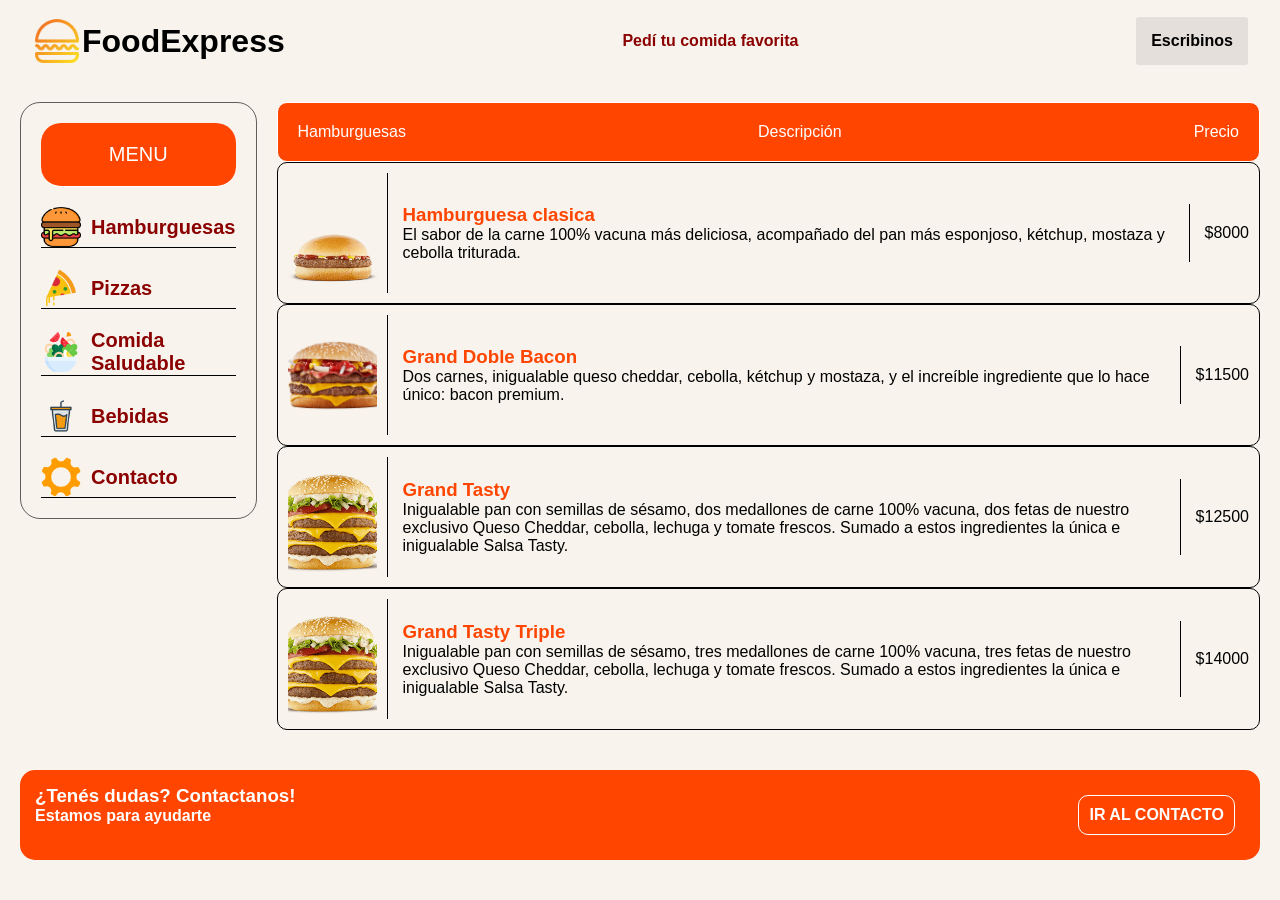
==== catalogo.html @ 80ee8a5b "Agregué y estile catalogo.html" ====
<!DOCTYPE html>
<html lang="en">
<head>
    <meta charset="UTF-8">
    <meta name="viewport" content="width=device-width, initial-scale=1.0">
    <title>Document</title>
</head>
<body>
       <header class="main-header">
        <div class="img-header"><img src="iconos/3847962.png" alt="" class="icon-div">
            <h1><a href="index.html">FoodExpress</a></h1>
        </div>
        <p>Pedí tu comida favorita</p>
        <p>Escribinos</p>
    </header>
    <main class="main-content">
        <div class="main-div">
            <nav class="main-nav">
                    <ul class="ul-item">
                        <li class="menu">MENU</li>
                        <li class="nav-li"><a href=""><img src="iconos/3075977.png" alt="">Hamburguesas</a></li>
                        <li class="nav-li"><a href=""><img src="iconos/R.png" alt="">Pizzas</a></li>
                        <li class="nav-li"><a href=""><img src="iconos/2515263.png" alt="">Comida Saludable</a></li>
                        <li class="nav-li"><a href=""><img src="iconos/7254781.png" alt="">Bebidas</a></li>
                        <li class="nav-li"><a href=""><img src="iconos/gear(1).png" alt="">Contacto</a></li>
                </nav>

                <section class="section-products">
                    <div class="section-titles">
                        <p>Hamburguesas</p>
                        <p>Descripción</p>
                        <p>Precio</p>
                    </div>
                    <article>
                        <img src="iconos/Burguer1.png" alt="">
                        <div>
                            <h3>Hamburguesa clasica</h3>
                            <p>El sabor de la carne 100% vacuna más deliciosa, acompañado del pan más esponjoso, kétchup, mostaza y cebolla triturada.</p>
                        </div>
                        <span>$8000</span>
                    </article>
                    <article>
                        <img src="iconos/GrandDobleBacon.png" alt="">
                        <div>
                            <h3>Grand Doble Bacon</h3>
                            <p>Dos carnes, inigualable queso cheddar, cebolla, kétchup y mostaza, y el increíble ingrediente que lo hace único: bacon premium.</p>
                        </div>
                        <span>$11500</span>
                    </article>
                    <article>
                        <img src="iconos/GrandTasty.png" alt="">
                        <div>
                            <h3>Grand Tasty</h3>
                            <p>Inigualable pan con semillas de sésamo, dos medallones de carne 100% vacuna, dos fetas de nuestro exclusivo Queso Cheddar, cebolla, lechuga y tomate frescos. Sumado a estos ingredientes la única e inigualable Salsa Tasty.</p>
                        </div>
                        <span>$12500</span>
                    </article>
                    <article>
                        <img src="iconos/GrandTastyTriple.png" alt="">
                        <div>
                            <h3>Grand Tasty Triple</h3>
                            <p>Inigualable pan con semillas de sésamo, tres medallones de carne 100% vacuna, tres fetas de nuestro exclusivo Queso Cheddar, cebolla, lechuga y tomate frescos. Sumado a estos ingredientes la única e inigualable Salsa Tasty.</p>
                        </div>
                        <span>$14000</span>
                    </article>
                </section>

        </div>
    </main>
    <footer class="footer">
        <div>
            <h3>¿Tenés dudas? Contactanos!</h3>
            <p>Estamos para ayudarte</p>
        </div>
        <a href="">IR AL CONTACTO</a>
    </footer>
    <link rel="stylesheet" href="style.css">
</body>
</html>
---- style.css ----
* {
    box-sizing: border-box;
    padding: 0;
    margin: 0;
}

body {
    background-color: #F8F4ED;
}

/*HEADER*/

.img-header img {
    width: 50px;
    transition: 0.8s;
}

.img-header img:hover {
    transform: scale(1.1);
}

.main-header {
    display: flex;
    align-items: center;
    justify-content: space-between;
    padding: 1rem 2rem;
    font-family: 'Trebuchet MS', 'Lucida Sans Unicode', 'Lucida Grande', 'Lucida Sans', Arial, sans-serif;
    font-weight: bold;
}

.main-header p:last-child {
    background-color: rgba(207, 200, 200, 0.486);
    padding: 15px;
    border-radius: 3px;
    cursor: pointer;
    color: #000000;
}

.main-header p {
    color: darkred;
}

.img-header {
    display: flex;
    align-items: center;
}

.img-header h1 a {
    font-family: 'Trebuchet MS', 'Lucida Sans Unicode', 'Lucida Grande', 'Lucida Sans', Arial, sans-serif;
    cursor: pointer;
    color: #000000;
    text-decoration: none;
}

/*NAV*/

.ul-item {
    display: flex;
    list-style: none;
    padding: 0;
    flex-direction: column;
    justify-content: flex-start;
    gap: 20px;
    font-family: 'Trebuchet MS', 'Lucida Sans Unicode', 'Lucida Grande', 'Lucida Sans', Arial, sans-serif;
    border-radius: 5px;
    padding: 20px;
    font-size: 20px;

}

.main-nav {
    border: 1px solid rgba(0, 0, 0, 0.61);
    border-radius: 20px;
    align-self: flex-start;
    position: sticky;
}

.main-nav a {
    display: flex;
    align-items: center;
    text-decoration: none;
    color: #000000;
    gap: 10px;
    color: darkred;
    font-weight: bold;
}

.main-nav li {
    display: flex;
    align-items: center;
    gap: 5px;
    border-bottom: 1px solid;
}

.ul-item img {
    height: 40px;
}

/*MAIN*/

.main-div {
    display: flex;
    gap: 20px;
    padding: 20px;
}

.menu {
    justify-content: center;
    background-color: orangered;
    padding: 20px;
    border-radius: 20px;
    color: white;
    font-family: 'Trebuchet MS', 'Lucida Sans Unicode', 'Lucida Grande', 'Lucida Sans', Arial, sans-serif;
}

.main-section {
    padding: 20px;
    position: relative;
}

.main-section img {
    height: 400px;
    width: 1000px;
    object-fit: cover;
    border-radius: 30px;
}

.main-section h1,
.main-section p,
.main-section button {
    position: absolute;
    color: white;
}

.main-section h1 {
    top: 50px;
    left: 50px;
    font-weight: bold;
    font-size: 50px;
    letter-spacing: 1px;
}

.main-section p {
    top: 120px;
    left: 50px;
    font-weight: bold;
    font-size: 20px;
    letter-spacing: 1px;
}

.main-section button {
    top: 200px;
    left: 50px;
    padding: 15px;
    border-radius: 20px;
    background-color: orangered;
    border: none;
}

.main-section button a {
    color: white;
    text-decoration: none;
}

.main-garantia {
    display: flex;
    justify-content: center;
    gap: 20px;
    height: 150px;
    margin-left: 100px;
}

.main-garantia article {
    display: flex;
    flex-direction: column;
    align-items: center;
    padding: 20px;
    border-radius: 15px;
    font-family: 'Trebuchet MS', 'Lucida Sans Unicode', 'Lucida Grande', 'Lucida Sans', Arial, sans-serif;
    font-weight: bold;
    border: 1px solid;
}

.main-garantia article h3 {
    text-align: center;
    color: darkred;
}

.main-garantia article p {
    max-width: 250px;
    text-align: center;
}

.main-garantia img {
    height: 50px;
    width: 20%;
}

/* FOOTER */

.footer {
    display: flex;
    justify-content: space-between;
    background-color: orangered;
    padding: 15px;
    border-radius: 15px;
    font-family: 'Trebuchet MS', 'Lucida Sans Unicode', 'Lucida Grande', 'Lucida Sans', Arial, sans-serif;
    color: white;
    margin: 20px 20px 0 20px;
    font-weight: bold;
}

.footer a {
    text-decoration: none;
    color: white;
    margin: 10px;
    border: 1px solid white;
    padding: 10px;
    border-radius: 10px;
    font-weight: bold;
}

/* CATALOGO */

.section-products {
    display: flex;
    flex-direction: column;
    font-family: 'Trebuchet MS', 'Lucida Sans Unicode', 'Lucida Grande', 'Lucida Sans', Arial, sans-serif;
    
}

.section-products article {
    display: flex;
    justify-content: space-between;
    align-items: center;
    gap: 15px;
    border: 1px solid;
    border-radius: 10px;
    padding: 10px;
}

.section-products article img {
    height: 120px;
    display: flex;
    align-items: center;
    width: 100px;
    object-fit: cover;
    border-right: 1px solid;
    padding-right: 10px;
}

.section-products div {
    border-right: 1px solid;
    flex: 1;
    padding-right: 20px;
}

.section-products div h3 {
    color: orangered;
}

.section-titles{
    display: flex;
    justify-content: space-between;
    background-color: orangered;
    padding: 20px;
    border-radius: 10px;
    border: 1px solid;
    color: white;
}
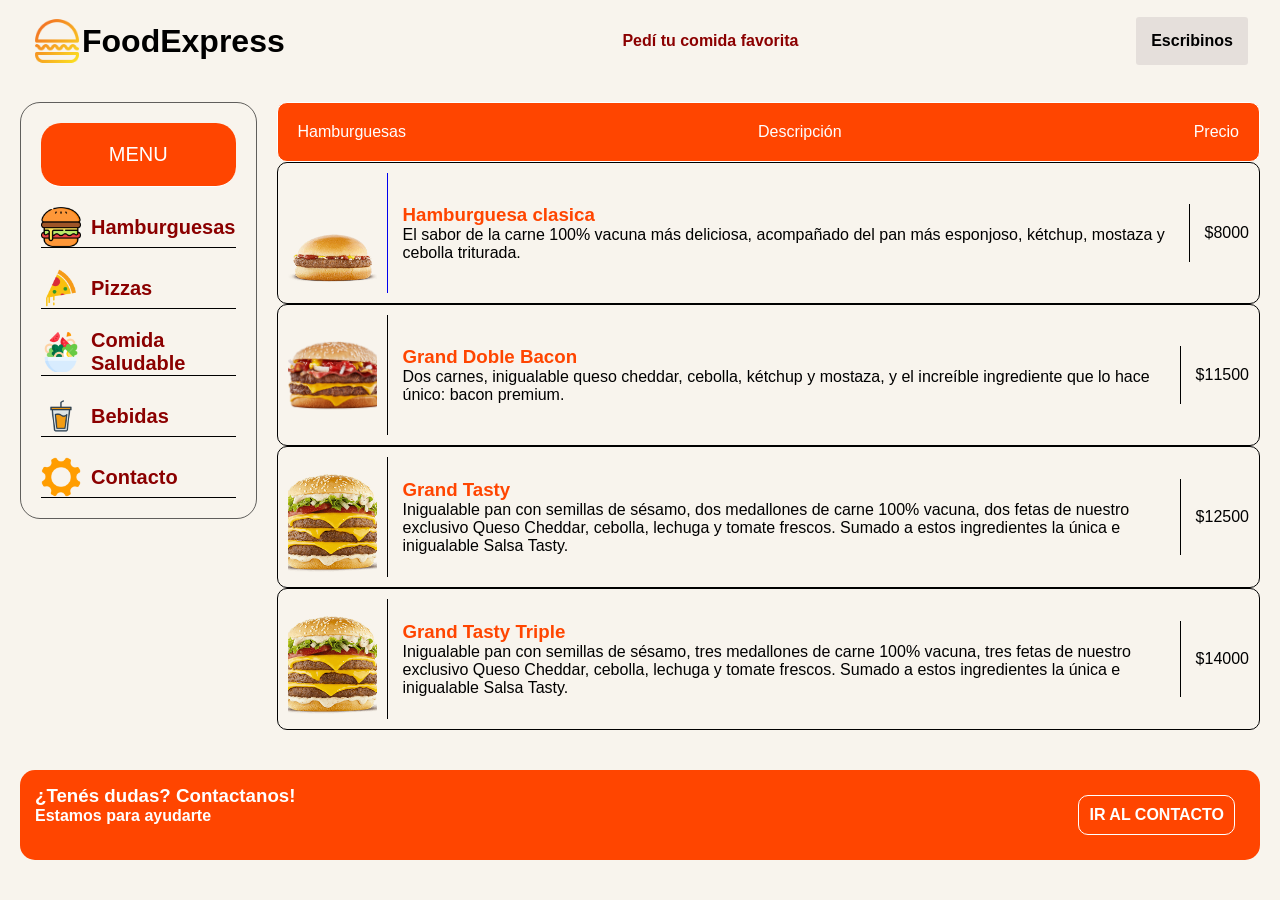
==== commit 94c2a722: "Se terminó de realizas las paginas faltantes" ====
--- a/catalogo.html
+++ b/catalogo.html
@@ -22,7 +22,7 @@
                         <li class="nav-li"><a href=""><img src="iconos/R.png" alt="">Pizzas</a></li>
                         <li class="nav-li"><a href=""><img src="iconos/2515263.png" alt="">Comida Saludable</a></li>
                         <li class="nav-li"><a href=""><img src="iconos/7254781.png" alt="">Bebidas</a></li>
-                        <li class="nav-li"><a href=""><img src="iconos/gear(1).png" alt="">Contacto</a></li>
+                        <li class="nav-li"><a href="formulario.html"><img src="iconos/gear(1).png" alt="">Contacto</a></li>
                 </nav>
 
                 <section class="section-products">
@@ -32,7 +32,7 @@
                         <p>Precio</p>
                     </div>
                     <article>
-                        <img src="iconos/Burguer1.png" alt="">
+                        <a href="pedido.html"><img src="iconos/Burguer1.png" alt=""></a>
                         <div>
                             <h3>Hamburguesa clasica</h3>
                             <p>El sabor de la carne 100% vacuna más deliciosa, acompañado del pan más esponjoso, kétchup, mostaza y cebolla triturada.</p>
--- a/style.css
+++ b/style.css
@@ -225,8 +225,7 @@
 .section-products {
     display: flex;
     flex-direction: column;
-    font-family: 'Trebuchet MS', 'Lucida Sans Unicode', 'Lucida Grande', 'Lucida Sans', Arial, sans-serif;
-    
+    font-family: 'Trebuchet MS', 'Lucida Sans Unicode', 'Lucida Grande', 'Lucida Sans', Arial, sans-serif;   
 }
 
 .section-products article {
@@ -267,4 +266,169 @@
     border-radius: 10px;
     border: 1px solid;
     color: white;
-}+}
+
+/*Pedidos*/
+
+.pedidos-section{
+    display: flex;
+    flex-direction: column;
+    border-radius: 5px;
+}
+
+.pedidos-section h1,
+.hambur-section h2{
+    color: orangered;
+    font-family: 'Trebuchet MS', 'Lucida Sans Unicode', 'Lucida Grande', 'Lucida Sans', Arial, sans-serif;
+}
+
+.pedidos-section h1{
+    border: 1px solid black;
+    padding: 10px;
+}
+
+
+.pedidos-section img{
+    width: 400px;
+    height: 300px;
+    object-fit: cover;
+    border-bottom: 1px solid;
+    border-right:1px solid;
+    border-left:1px solid;
+}
+
+.info-pedidos{
+    display: flex;
+    flex-direction: row;
+    align-items: flex-start;
+    gap: 30px;
+}
+
+.hambur-section{
+    display: flex;
+    flex-direction: column;
+    padding: 20px;
+    border-bottom: 1px solid;
+    border-right:1px solid;
+    border-left:1px solid;
+    font-family: 'Trebuchet MS', 'Lucida Sans Unicode', 'Lucida Grande', 'Lucida Sans', Arial, sans-serif;
+}
+
+.hambur-section p{
+    max-width: 500px;
+    letter-spacing: 1px;
+    margin-top: 10px;
+}
+
+.precio{
+    font-weight: bold;
+    color: orangered;
+    font-size: 20px;
+    margin-top: 10px;
+}
+
+.formulario-pedido{
+    display: flex;
+    flex-direction: column;
+    gap: 5px;
+}
+
+.formulario-pedido h2{
+color: #000000;
+font-size: 17px;
+font-weight: 100;
+}
+
+
+.formulario-pedido input{
+    padding: 10px;
+    border-radius: 10px;
+    border: 1px solid;
+}
+
+.button{
+    width: 150px;
+    padding: 7px;
+    border: none;
+    border-radius: 10px;
+    color: white;
+    background-color: orangered;
+    cursor: pointer;
+}
+
+.button-cancel{
+    padding: 7px;
+    border-radius: 10px;
+    border: 1px solid orangered;
+    color: orangered;
+    cursor: pointer;
+}
+
+.cantidad-control button{
+    padding: 10px;
+    border-radius: 10px;
+    border: 1px solid;
+    background-color: orangered;
+    border: none;
+    color: white;
+}
+
+.cantidad{
+    display: flex;
+    flex-direction: column;
+    gap: 15px;
+}
+
+.botones{
+    display: flex;
+    gap: 15px;
+}
+
+/* FORMULARIO */
+.content-formulario{
+    display: flex;
+    width: 100%;
+    justify-content: center;
+    padding: 50px;
+    font-family: 'Trebuchet MS', 'Lucida Sans Unicode', 'Lucida Grande', 'Lucida Sans', Arial, sans-serif;
+    margin-top: -50px;
+}
+
+.content-formulario h1{
+    color: orangered;
+    margin-bottom: 10px;
+}
+
+.formulario-section{
+    display: flex;
+    flex-direction: column;
+    gap: 20px;
+}
+
+
+.contact-section input{
+    padding: 20px;
+    border:1px solid orangered;
+    border-radius: 10px;
+    width: 500px;
+}
+
+.content-formulario button{
+    padding: 20px;
+    cursor: pointer;
+    border: none;
+    border-radius: 10px;
+    background-color: orangered;
+    color: white;
+    font-family: 'Trebuchet MS', 'Lucida Sans Unicode', 'Lucida Grande', 'Lucida Sans', Arial, sans-serif;
+}
+
+.content-formulario textarea{
+    padding: 20px;
+    width: 500px;
+    border-radius: 10px;
+    border:1px solid orangered;
+}
+
+
+
